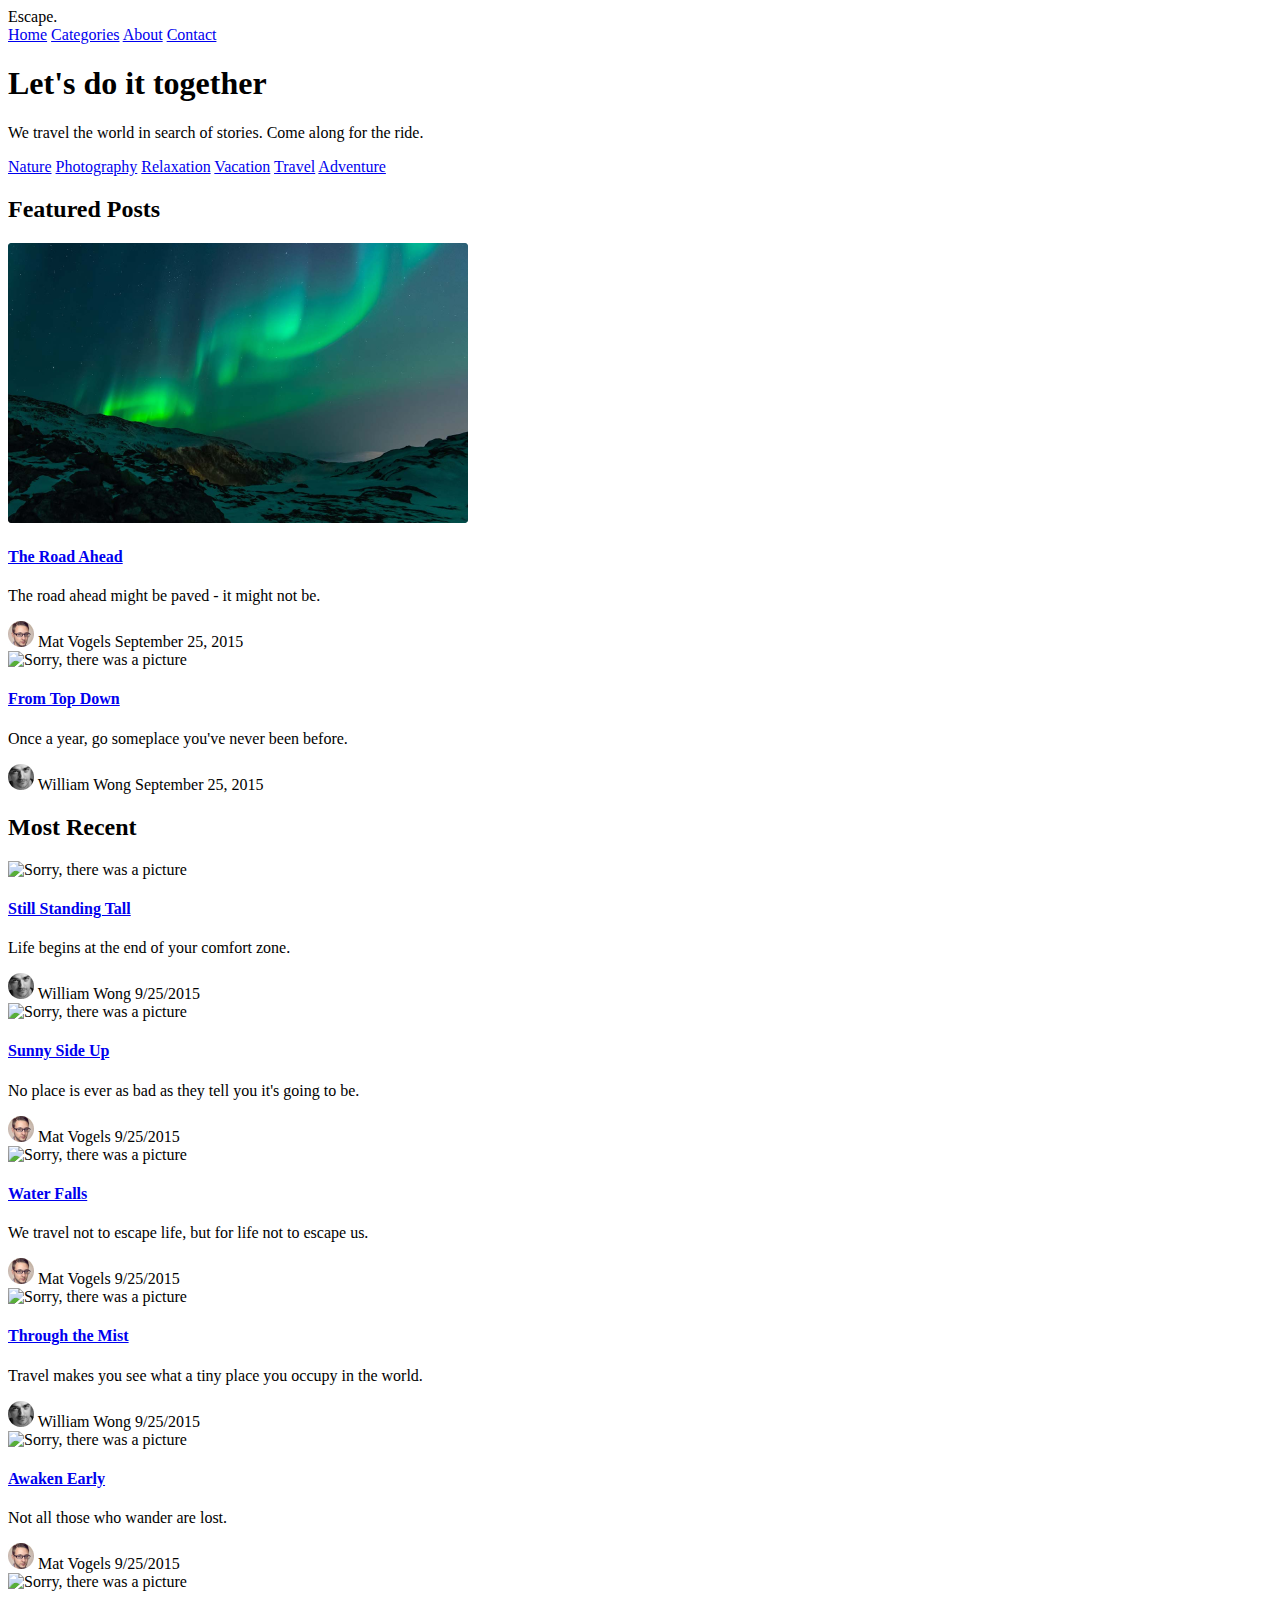
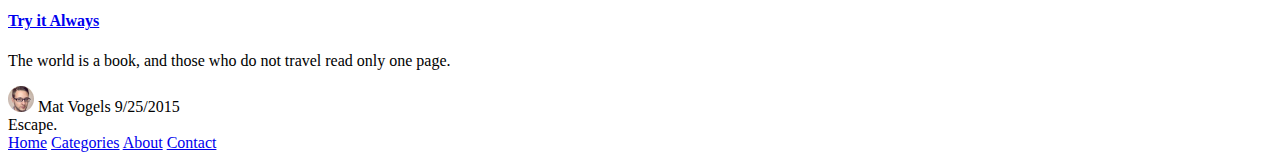
==== Blog/index.html @ 513825f1 "Commited" ====
<!DOCTYPE html>
<html lang="en">
<head>
  <meta charset="utf-8">
  <title>index</title>
</head>
<body>

  <header>
    <span>Escape.</span>
    <nav>
      <a href="index.html">Home</a>
      <a href="#">Categories</a>
      <a href="#">About</a>
      <a href="#">Contact</a>
    </nav>
  </header>

  <h1>Let's do it together</h1>
  <p>We travel the world in search of stories. Come along for the ride.</p>
  <nav>
    <a href="#">Nature</a>
    <a href="#">Photography</a>
    <a href="#">Relaxation</a>
    <a href="#">Vacation</a>
    <a href="#">Travel</a>
    <a href="#">Adventure</a>
  </nav>
  <section>
    <h2>Featured Posts</h2>
    <article>
      <img src="The_road_ahead.png" alt="Sorry, there was a picture">
      <h4><a href="the_road_ahead.html">The Road Ahead</a></h4>
      <p>
        The road ahead might be paved - it might not be.
      </p>
      <img src="Mat_Vogels.png" alt="Sorry, there was a picture">
      <span>Mat Vogels</span>
      <span>September 25, 2015</span>
    </article>

    <article>
      <img src="From_Top_Down.png" alt="Sorry, there was a picture">
      <h4><a href="#">From Top Down</a></h4>
      <p>
        Once a year, go someplace you've never been before.
      </p>
      <img src="William_Wong.png" alt="Sorry, there was a picture">
      <span>William Wong</span>
      <span>September 25, 2015</span>
    </article>
  </section>


  <section>
    <h2>Most Recent</h2>
    <article>
      <img src="Still_Standing_Tall.png" alt="Sorry, there was a picture">
      <h4><a href="#">Still Standing Tall</a></h4>
      <p>
        Life begins at the end of your comfort zone.
      </p>
      <img src="William_Wong.png" alt="Sorry, there was a picture">
      <span>William Wong</span>
      <span>9/25/2015</span>
    </article>

    <article>
      <img src="Sunny_Side_Up.png" alt="Sorry, there was a picture">
      <h4><a href="#">Sunny Side Up</a></h4>
      <p>
        No place is ever as bad as they tell you it's going to be.
      </p>
      <img src="Mat_Vogels.png" alt="Sorry, there was a picture">
      <span>Mat Vogels</span>
      <span>9/25/2015</span>
    </article>

    <article>
      <img src="Water_Falls.png" alt="Sorry, there was a picture">
      <h4><a href="#">Water Falls</a></h4>
      <p>
        We travel not to escape life, but for life not to escape us.
      </p>
      <img src="Mat_Vogels.png" alt="Sorry, there was a picture">
      <span>Mat Vogels</span>
      <span>9/25/2015</span>
    </article>

    <article>
      <img src="Through_the_Mist.png" alt="Sorry, there was a picture">
      <h4><a href="#">Through the Mist</a></h4>
      <p>
        Travel makes you see what a tiny place you occupy in the world.
      </p>
      <img src="William_Wong.png" alt="Sorry, there was a picture">
      <span>William Wong</span>
      <span>9/25/2015</span>
    </article>

    <article>
      <img src="Awaken_Early.png" alt="Sorry, there was a picture">
      <h4><a href="#">Awaken Early</a></h4>
      <p>
        Not all those who wander are lost.
      </p>
      <img src="Mat_Vogels.png" alt="Sorry, there was a picture">
      <span>Mat Vogels</span>
      <span>9/25/2015</span>
    </article>

    <article>
      <img src="Try_it_Always.png" alt="Sorry, there was a picture">
      <h4><a href="#">Try it Always</a></h4>
      <p>
        The world is a book, and those who do not travel read only one page.
      </p>
      <img src="Mat_Vogels.png" alt="Sorry, there was a picture">
      <span>Mat Vogels</span>
      <span>9/25/2015</span>
    </article>
  </section>


  <footer>
    <span>Escape.</span>
    <nav>
      <a href="index.html">Home</a>
      <a href="#">Categories</a>
      <a href="#">About</a>
      <a href="#">Contact</a>
    </nav>
  </footer>

</body>
</html>
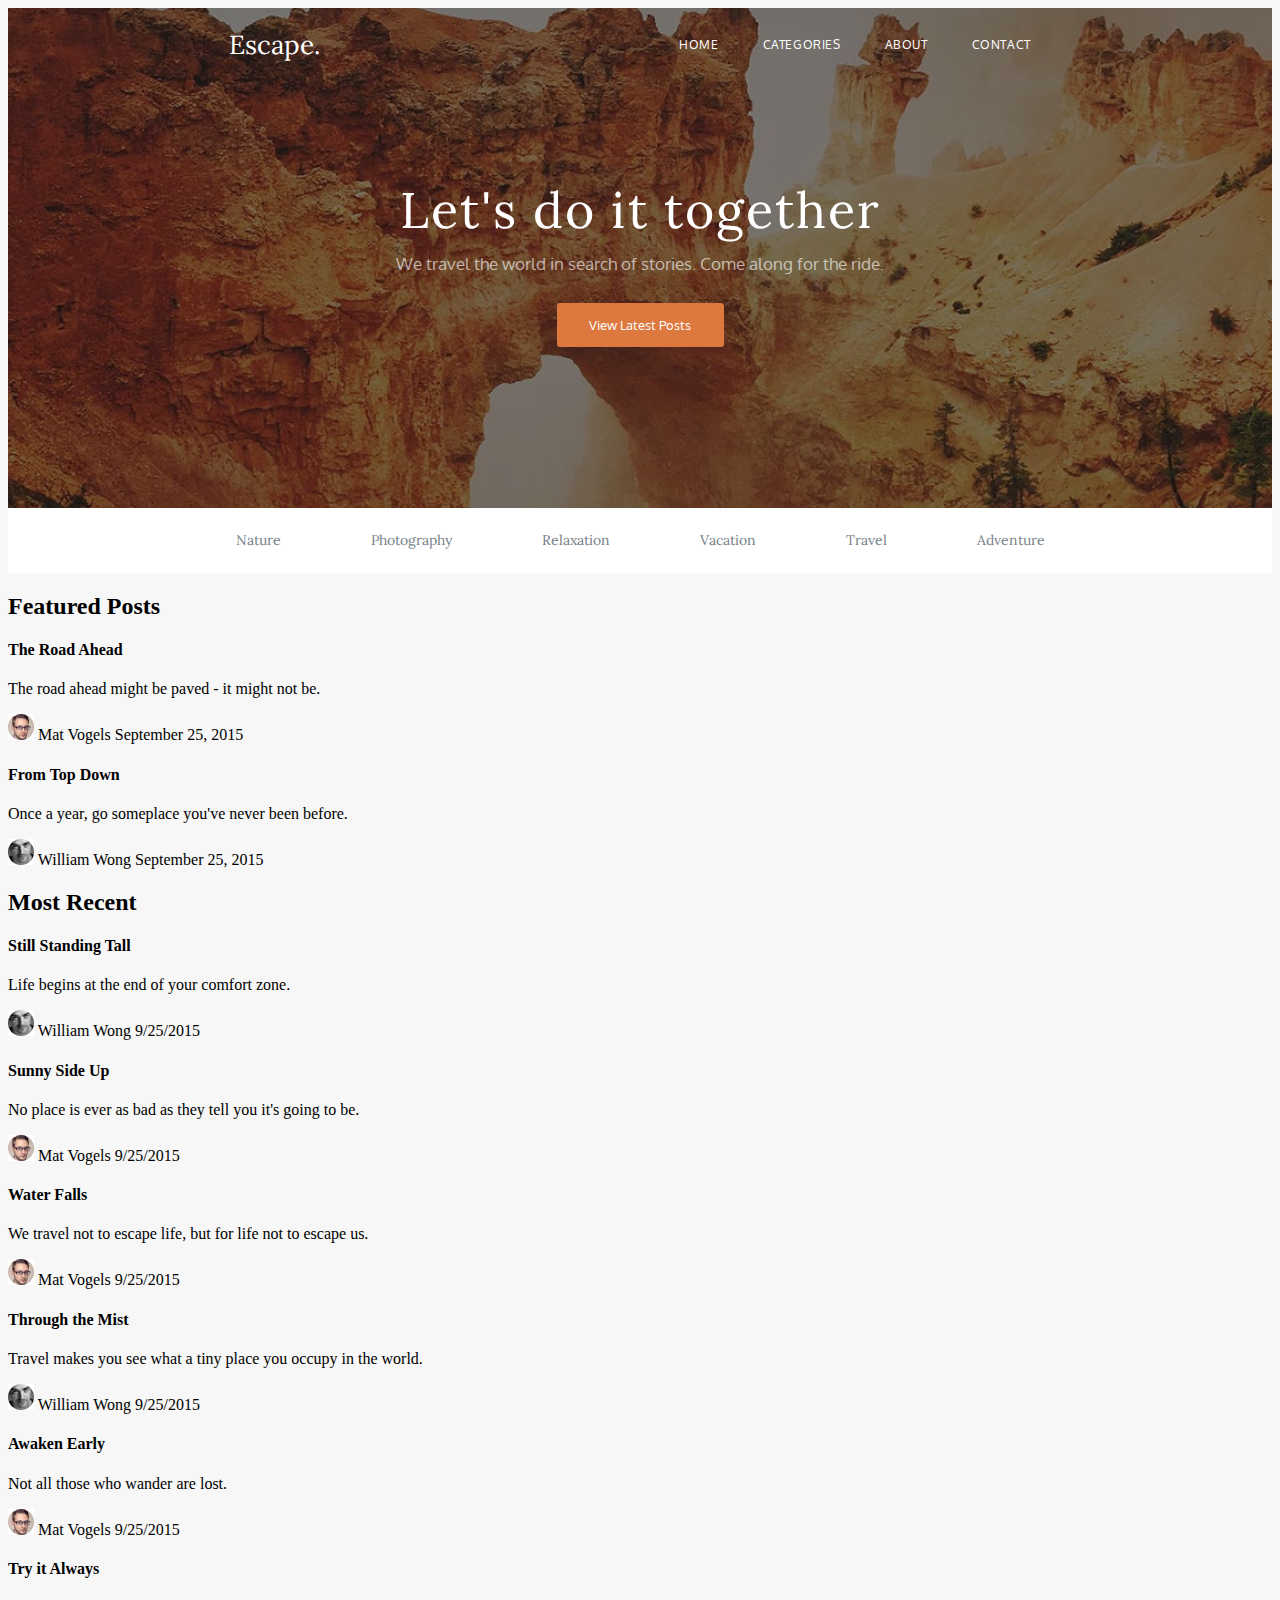
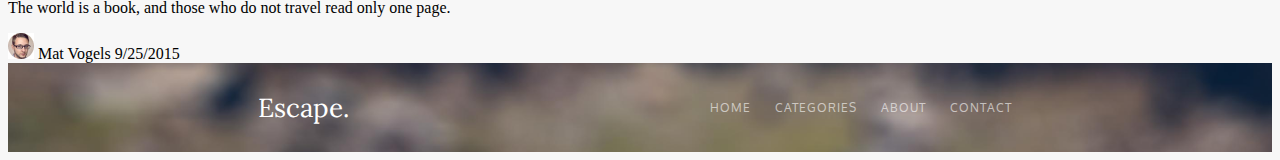
==== commit 8e6d8111: "commited" ====
--- a/Blog/index.html
+++ b/Blog/index.html
@@ -3,132 +3,135 @@
 <head>
   <meta charset="utf-8">
   <title>index</title>
+  <link href="css/main.css" rel="stylesheet">
+  <link rel="preconnect" href="https://fonts.googleapis.com">
+  <link rel="preconnect" href="https://fonts.gstatic.com" crossorigin>
+  <link href="https://fonts.googleapis.com/css2?family=Oxygen&display=swap" rel="stylesheet">
+  <link href="https://fonts.googleapis.com/css2?family=Lora&display=swap" rel="stylesheet">
 </head>
 <body>
 
-  <header>
-    <span>Escape.</span>
-    <nav>
-      <a href="index.html">Home</a>
-      <a href="#">Categories</a>
-      <a href="#">About</a>
-      <a href="#">Contact</a>
-    </nav>
+  <header class="top">
+    <div class="esc-nav">
+      <span class="escape">Escape.</span>
+      <nav>
+      <a href="index.html" class="link">Home</a>
+      <a href="#" class="link">Categories</a>
+      <a href="#" class="link">About</a>
+      <a href="#" class="link">Contact</a>
+      </nav>
+    </div>
+    <h1 class="title">Let's do it together</h1>
+    <p class="title2">We travel the world in search of stories. Come along for the ride.</p>
+    <span class="button">
+      <p>View Latest Posts</p>
+    </span>  
   </header>
 
-  <h1>Let's do it together</h1>
-  <p>We travel the world in search of stories. Come along for the ride.</p>
-  <nav>
-    <a href="#">Nature</a>
-    <a href="#">Photography</a>
-    <a href="#">Relaxation</a>
-    <a href="#">Vacation</a>
-    <a href="#">Travel</a>
-    <a href="#">Adventure</a>
+  <nav class="nav">
+    <a href="#" class="link1">Nature</a>
+    <a href="#" class="link1">Photography</a>
+    <a href="#" class="link1">Relaxation</a>
+    <a href="#" class="link1">Vacation</a>
+    <a href="#" class="link1">Travel</a>
+    <a href="#" class="link1">Adventure</a>
   </nav>
-  <section>
+
+  <section class="body">
     <h2>Featured Posts</h2>
-    <article>
-      <img src="The_road_ahead.png" alt="Sorry, there was a picture">
-      <h4><a href="the_road_ahead.html">The Road Ahead</a></h4>
-      <p>
-        The road ahead might be paved - it might not be.
-      </p>
-      <img src="Mat_Vogels.png" alt="Sorry, there was a picture">
-      <span>Mat Vogels</span>
-      <span>September 25, 2015</span>
+    <article class="the_road_ahead">
+      <h4 class="post_name">The Road Ahead</h4>
+      <p class="post_text">The road ahead might be paved - it might not be.</p>
+      <div class="post_info">
+        <img src="images/Mat_Vogels.png" alt="Sorry, there was a picture" class="face">
+        <span>Mat Vogels</span>
+        <span>September 25, 2015</span>
+      </div>
     </article>
 
     <article>
-      <img src="From_Top_Down.png" alt="Sorry, there was a picture">
-      <h4><a href="#">From Top Down</a></h4>
-      <p>
-        Once a year, go someplace you've never been before.
-      </p>
-      <img src="William_Wong.png" alt="Sorry, there was a picture">
-      <span>William Wong</span>
-      <span>September 25, 2015</span>
+      <h4 class="post_name">From Top Down</h4>
+      <p class="post_text">Once a year, go someplace you've never been before.</p>
+      <div class="post_info">
+        <img src="images/William_Wong.png" alt="Sorry, there was a picture" class="face">
+        <span>William Wong</span>
+        <span>September 25, 2015</span>
+      </div>
     </article>
   </section>
 
 
-  <section>
+  <section class="body">
     <h2>Most Recent</h2>
     <article>
-      <img src="Still_Standing_Tall.png" alt="Sorry, there was a picture">
-      <h4><a href="#">Still Standing Tall</a></h4>
-      <p>
-        Life begins at the end of your comfort zone.
-      </p>
-      <img src="William_Wong.png" alt="Sorry, there was a picture">
-      <span>William Wong</span>
-      <span>9/25/2015</span>
+      <h4>Still Standing Tall</h4>
+      <p>Life begins at the end of your comfort zone.</p>
+      <div class="post_info2">
+        <img src="images/William_Wong.png" alt="Sorry, there was a picture" class="face">
+        <span>William Wong</span>
+        <span>9/25/2015</span>
+      </div>
     </article>
 
     <article>
-      <img src="Sunny_Side_Up.png" alt="Sorry, there was a picture">
-      <h4><a href="#">Sunny Side Up</a></h4>
-      <p>
-        No place is ever as bad as they tell you it's going to be.
-      </p>
-      <img src="Mat_Vogels.png" alt="Sorry, there was a picture">
-      <span>Mat Vogels</span>
-      <span>9/25/2015</span>
+      <h4 class="post_name2">Sunny Side Up</h4>
+      <p>No place is ever as bad as they tell you it's going to be.</p>
+      <div class="post_info2">
+        <img src="images/Mat_Vogels.png" alt="Sorry, there was a picture" class="face"> 
+        <span>Mat Vogels</span>
+        <span>9/25/2015</span>
+      </div>
     </article>
 
     <article>
-      <img src="Water_Falls.png" alt="Sorry, there was a picture">
-      <h4><a href="#">Water Falls</a></h4>
-      <p>
-        We travel not to escape life, but for life not to escape us.
-      </p>
-      <img src="Mat_Vogels.png" alt="Sorry, there was a picture">
-      <span>Mat Vogels</span>
-      <span>9/25/2015</span>
+      <h4 class="post_name2">Water Falls</h4>
+      <p>We travel not to escape life, but for life not to escape us.</p>
+      <div class="post_info2">
+        <img src="images/Mat_Vogels.png" alt="Sorry, there was a picture" class="face">
+        <span>Mat Vogels</span>
+        <span>9/25/2015</span>
+      </div>
     </article>
 
     <article>
-      <img src="Through_the_Mist.png" alt="Sorry, there was a picture">
-      <h4><a href="#">Through the Mist</a></h4>
-      <p>
-        Travel makes you see what a tiny place you occupy in the world.
-      </p>
-      <img src="William_Wong.png" alt="Sorry, there was a picture">
-      <span>William Wong</span>
-      <span>9/25/2015</span>
+      <h4 class="post_name2">Through the Mist</h4>
+      <p>Travel makes you see what a tiny place you occupy in the world.</p>
+      <div class="post_info2"> 
+        <img src="images/William_Wong.png" alt="Sorry, there was a picture" class="face">
+        <span>William Wong</span>
+        <span>9/25/2015</span>
+      </div>
     </article>
 
     <article>
-      <img src="Awaken_Early.png" alt="Sorry, there was a picture">
-      <h4><a href="#">Awaken Early</a></h4>
-      <p>
-        Not all those who wander are lost.
-      </p>
-      <img src="Mat_Vogels.png" alt="Sorry, there was a picture">
-      <span>Mat Vogels</span>
-      <span>9/25/2015</span>
+      <h4 class="post_name2">Awaken Early</h4>
+      <p>Not all those who wander are lost.</p>
+      <div class="post_info2">
+        <img src="images/Mat_Vogels.png" alt="Sorry, there was a picture" class="face">
+        <span>Mat Vogels</span>
+        <span>9/25/2015</span>
+      </div>
     </article>
 
     <article>
-      <img src="Try_it_Always.png" alt="Sorry, there was a picture">
-      <h4><a href="#">Try it Always</a></h4>
-      <p>
-        The world is a book, and those who do not travel read only one page.
-      </p>
-      <img src="Mat_Vogels.png" alt="Sorry, there was a picture">
-      <span>Mat Vogels</span>
-      <span>9/25/2015</span>
+      <h4 class="post_name2">Try it Always</h4>
+      <p>The world is a book, and those who do not travel read only one page.</p>
+      <div class="post_info2">
+        <img src="images/Mat_Vogels.png" alt="Sorry, there was a picture" class="face">
+        <span>Mat Vogels</span>
+        <span>9/25/2015</span>
+      </div>
     </article>
   </section>
 
 
-  <footer>
-    <span>Escape.</span>
+  <footer class="bottom">
+    <span class="escape">Escape.</span>
     <nav>
-      <a href="index.html">Home</a>
-      <a href="#">Categories</a>
-      <a href="#">About</a>
-      <a href="#">Contact</a>
+      <a href="index.html" class="link_bottom">Home</a>
+      <a href="#" class="link_bottom">Categories</a>
+      <a href="#" class="link_bottom">About</a>
+      <a href="#" class="link_bottom">Contact</a>
     </nav>
   </footer>
 
--- a/Blog/css/main.css
+++ b/Blog/css/main.css
@@ -0,0 +1,110 @@
+body
+{
+    background: #F7F7F7;
+}
+
+.top
+{
+    background: #00000080 url(../images/main_background.png);
+    background-size: cover;
+    height: 500px;
+    color: #ffffff;
+    display: flex;
+    flex-direction: column;
+    align-items: center;
+}
+
+.bottom
+{
+    background: #232F3899 url(../images/bottom_background.png);
+    background-size: cover;
+    height: 89px;
+    display: flex;
+    justify-content: space-between;
+    align-items: center;
+    padding: 0px 250px;
+}
+
+.escape
+{
+    color: #ffffff;
+    font: 26px/1 "Lora";
+}
+
+.link
+{
+    color: #ffffff;
+    font: 12px/1.6 "Oxygen";
+    text-transform: uppercase;
+    text-decoration: none;
+    margin: 0px 20px;
+    letter-spacing: 0.6px;
+}
+
+.esc-nav
+{
+    display: flex;
+    justify-content: space-between;
+    align-items: center;
+    width: 65%;
+    height: 40px;
+    margin-top: 17px;
+    margin-bottom: 120px;
+}
+
+.title
+{
+    font: 50px/1 "Lora";
+    margin: 0px;
+    letter-spacing: 2px;
+}
+
+.title2
+{
+    color: #ffffffa1;
+    font: 17px/1 "Oxygen";
+    margin-top: 20px;
+    margin-bottom: 31px;
+}
+
+.button
+{
+    display: inline-block;
+    max-height: 44px;
+    height: 100%;
+    max-width: 167px;
+    width: 100%;
+    text-align: center;
+    background: #DD783F;
+    border-radius: 3px;
+    font: 13px/1.5 "Oxygen";
+}
+
+.nav
+{
+    height: 65px;
+    text-align: center;
+    display: flex;
+    justify-content: center;
+    align-items: center;
+    background: #ffffff;
+}
+
+.link1
+{
+    color: #768088;
+    font: 14px/1.4 "Lora";
+    text-decoration: none;
+    margin: 0px 45px;
+}
+
+
+.link_bottom
+{
+    color: #FFFFFF99;
+    font: 12px/1.6 "Oxygen";
+    letter-spacing: 1px;
+    text-transform: uppercase;
+    text-decoration: none;
+    margin: 0px 10px;
+}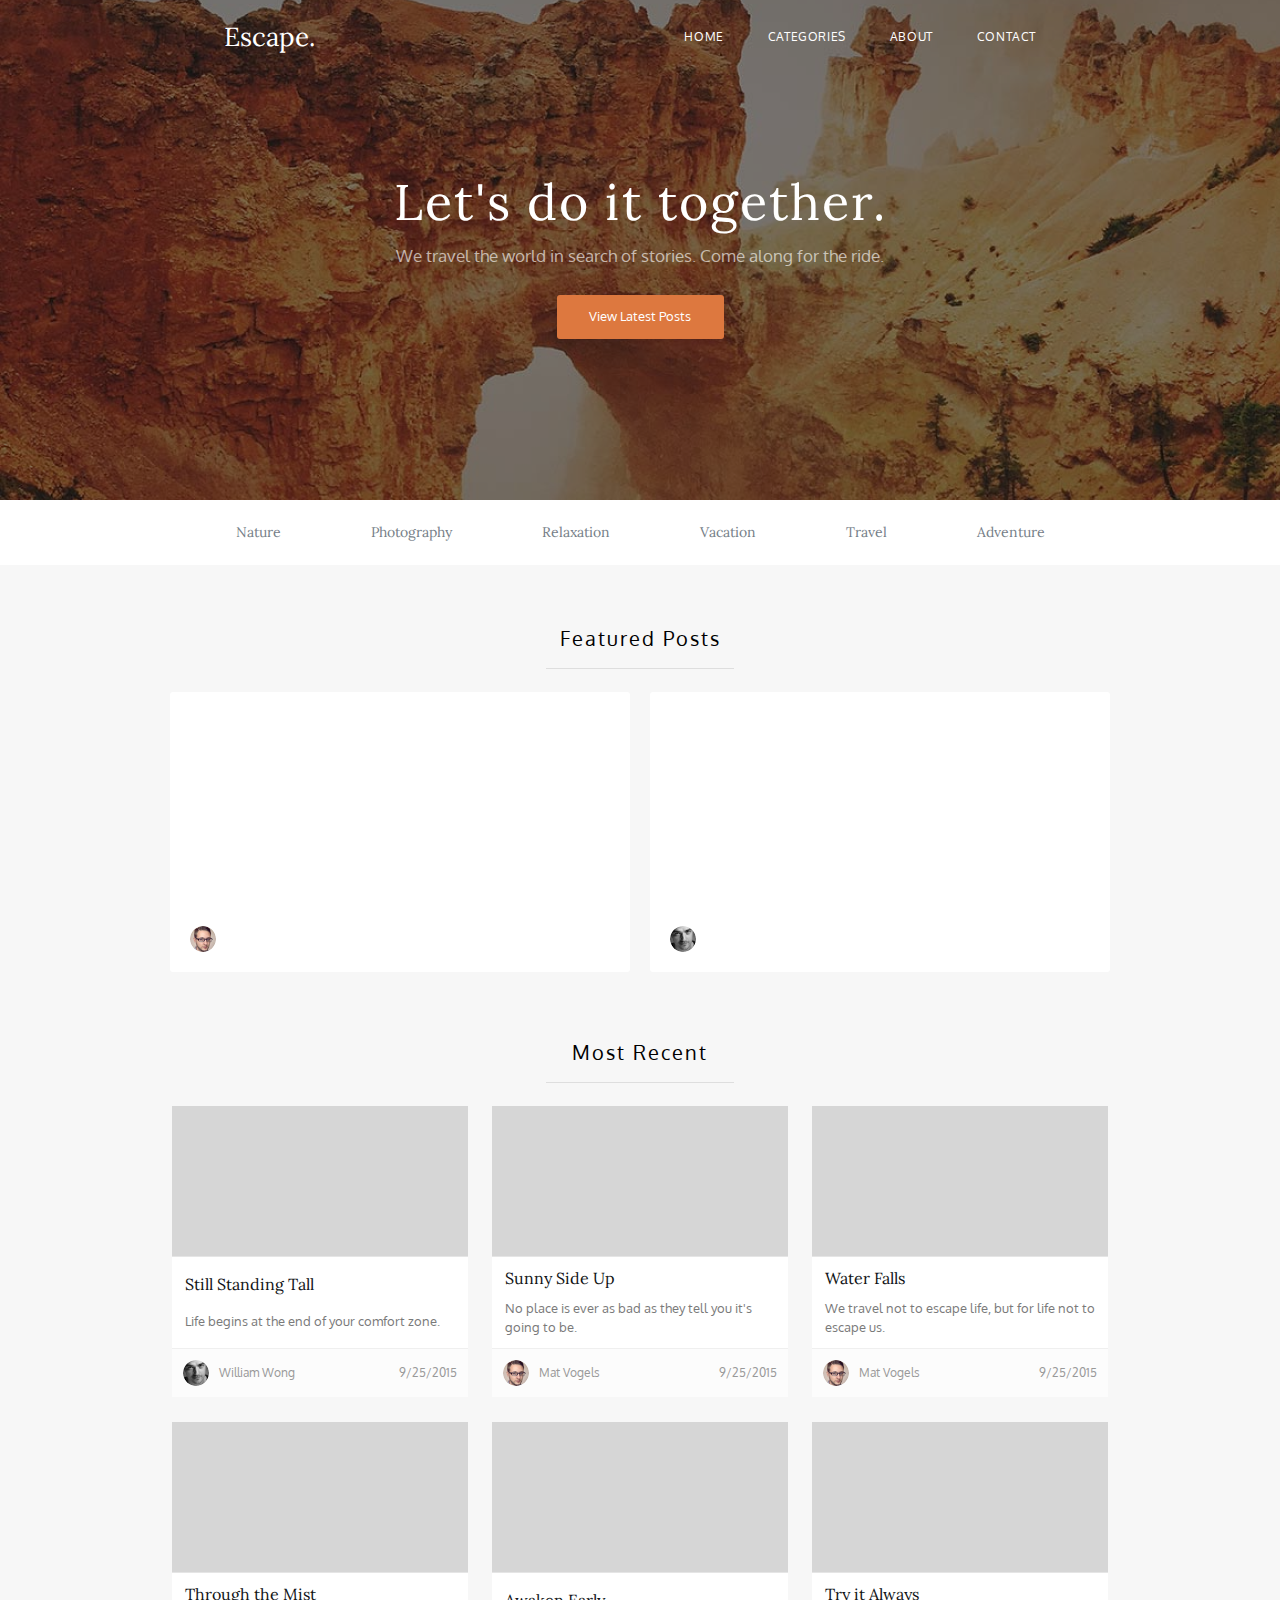
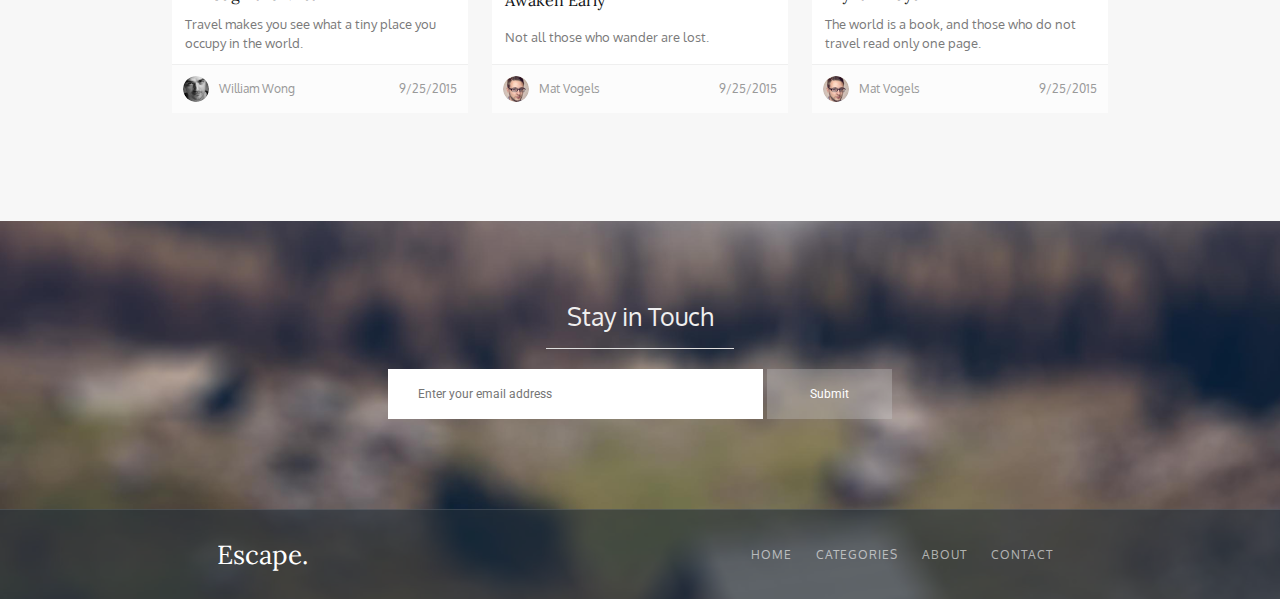
==== commit f327391f: "commited" ====
--- a/Blog/index.html
+++ b/Blog/index.html
@@ -8,131 +8,168 @@
   <link rel="preconnect" href="https://fonts.gstatic.com" crossorigin>
   <link href="https://fonts.googleapis.com/css2?family=Oxygen&display=swap" rel="stylesheet">
   <link href="https://fonts.googleapis.com/css2?family=Lora&display=swap" rel="stylesheet">
+  <link href="https://fonts.googleapis.com/css2?family=Lora&family=Roboto&display=swap" rel="stylesheet">
 </head>
 <body>
 
-  <header class="top">
-    <div class="esc-nav">
-      <span class="escape">Escape.</span>
-      <nav>
-      <a href="index.html" class="link">Home</a>
-      <a href="#" class="link">Categories</a>
-      <a href="#" class="link">About</a>
-      <a href="#" class="link">Contact</a>
+  <header class="header">
+    <div class="header__esc-nav">
+      <span class="header__escape">Escape.</span>
+      <nav class="header__nav header-nav">
+        <a href="index.html" class="header-nav__link">Home</a>
+        <a href="#" class="header-nav__link">Categories</a>
+        <a href="#" class="header-nav__link">About</a>
+        <a href="#" class="header-nav__link">Contact</a>
       </nav>
     </div>
-    <h1 class="title">Let's do it together</h1>
-    <p class="title2">We travel the world in search of stories. Come along for the ride.</p>
-    <span class="button">
-      <p>View Latest Posts</p>
-    </span>  
+    <h1 class="header__title">Let's do it together.</h1>
+    <p class="header__subtitle">We travel the world in search of stories. Come along for the ride.</p>
+    <button class="header__button">View Latest Posts</button>
   </header>
 
   <nav class="nav">
-    <a href="#" class="link1">Nature</a>
-    <a href="#" class="link1">Photography</a>
-    <a href="#" class="link1">Relaxation</a>
-    <a href="#" class="link1">Vacation</a>
-    <a href="#" class="link1">Travel</a>
-    <a href="#" class="link1">Adventure</a>
+    <a href="#" class="nav__link">Nature</a>
+    <a href="#" class="nav__link">Photography</a>
+    <a href="#" class="nav__link">Relaxation</a>
+    <a href="#" class="nav__link">Vacation</a>
+    <a href="#" class="nav__link">Travel</a>
+    <a href="#" class="nav__link">Adventure</a>
   </nav>
 
-  <section class="body">
-    <h2>Featured Posts</h2>
-    <article class="the_road_ahead">
-      <h4 class="post_name">The Road Ahead</h4>
-      <p class="post_text">The road ahead might be paved - it might not be.</p>
-      <div class="post_info">
-        <img src="images/Mat_Vogels.png" alt="Sorry, there was a picture" class="face">
-        <span>Mat Vogels</span>
-        <span>September 25, 2015</span>
-      </div>
-    </article>
+  <section class="featured-posts">
+    <h2 class="title">Featured Posts</h2>
+    <div class="featured-posts__table">
 
-    <article>
-      <h4 class="post_name">From Top Down</h4>
-      <p class="post_text">Once a year, go someplace you've never been before.</p>
-      <div class="post_info">
-        <img src="images/William_Wong.png" alt="Sorry, there was a picture" class="face">
-        <span>William Wong</span>
-        <span>September 25, 2015</span>
-      </div>
-    </article>
+      <article class="featured-posts__post featured-posts__post_the-road-ahead featured-post">
+        <h4 class="featured-post__name">The Road Ahead</h4>
+        <p class="featured-post__text">The road ahead might be paved - it might not be.</p>
+        <div class="featured-post__main-info">
+          <div class="featured-post__info">
+            <span class="mat-vogels-face"></span>
+            <span class="featured-post__name-date">Mat Vogels</span>
+          </div>
+          <span class="featured-post__name-date">September 25, 2015</span>
+        </div>
+      </article>
+
+      <article class="featured-posts__post featured-posts__post_from-top-down  featured-post">
+        <h4 class="featured-post__name">From Top Down</h4>
+        <p class="featured-post__text">Once a year, go someplace you've never been before.</p>
+        <div class="featured-post__main-info">
+          <div class="featured-post__info">
+            <span class="william-wong-face"></span>
+            <span class="featured-post__name-date">William Wong</span>
+          </div>
+          <span class="featured-post__name-date">September 25, 2015</span>
+        </div>
+      </article>
+
+    </div>
   </section>
 
 
-  <section class="body">
-    <h2>Most Recent</h2>
-    <article>
-      <h4>Still Standing Tall</h4>
-      <p>Life begins at the end of your comfort zone.</p>
-      <div class="post_info2">
-        <img src="images/William_Wong.png" alt="Sorry, there was a picture" class="face">
-        <span>William Wong</span>
-        <span>9/25/2015</span>
-      </div>
-    </article>
+  <section class="most-recent-posts">
+    <h2 class="title">Most Recent</h2>
+    <div class="most-recent-posts__table">
 
-    <article>
-      <h4 class="post_name2">Sunny Side Up</h4>
-      <p>No place is ever as bad as they tell you it's going to be.</p>
-      <div class="post_info2">
-        <img src="images/Mat_Vogels.png" alt="Sorry, there was a picture" class="face"> 
-        <span>Mat Vogels</span>
-        <span>9/25/2015</span>
-      </div>
-    </article>
+      <article class="most-recent-posts__post">
+        <span class="most-recent-posts__post_still-standing-tall"></span>
+        <h5 class="most-recent-post__name">Still Standing Tall</h5>
+        <p class="most-recent-post__text">Life begins at the end of your comfort zone.</p>
+        <div class="most-recent-post__main-info">
+          <div class="most-recent-post__info">
+            <span class="william-wong-face"></span>
+            <span class="most-recent-post__name-date">William Wong</span>
+          </div>
+          <span class="most-recent-post__name-date">9/25/2015</span>
+        </div>
+      </article>
 
-    <article>
-      <h4 class="post_name2">Water Falls</h4>
-      <p>We travel not to escape life, but for life not to escape us.</p>
-      <div class="post_info2">
-        <img src="images/Mat_Vogels.png" alt="Sorry, there was a picture" class="face">
-        <span>Mat Vogels</span>
-        <span>9/25/2015</span>
-      </div>
-    </article>
+      <article class="most-recent-posts__post">
+        <span class="most-recent-posts__post_sunny-side-up"></span>
+        <h5 class="most-recent-post__name">Sunny Side Up</h5>
+        <p class="most-recent-post__text">No place is ever as bad as they tell you it's going to be.</p>
+        <div class="most-recent-post__main-info">
+          <div class="most-recent-post__info">
+            <span class="mat-vogels-face"></span>
+            <span class="most-recent-post__name-date">Mat Vogels</span>
+          </div>
+          <span class="most-recent-post__name-date">9/25/2015</span>
+        </div>
+      </article>
 
-    <article>
-      <h4 class="post_name2">Through the Mist</h4>
-      <p>Travel makes you see what a tiny place you occupy in the world.</p>
-      <div class="post_info2"> 
-        <img src="images/William_Wong.png" alt="Sorry, there was a picture" class="face">
-        <span>William Wong</span>
-        <span>9/25/2015</span>
-      </div>
-    </article>
+      <article class="most-recent-posts__post">
+        <span class="most-recent-posts__post_water-falls"></span>
+        <h5 class="most-recent-post__name">Water Falls</h5>
+        <p class="most-recent-post__text">We travel not to escape life, but for life not to escape us.</p>
+        <div class="most-recent-post__main-info">
+          <div class="most-recent-post__info">
+            <span class="mat-vogels-face"></span>
+            <span class="most-recent-post__name-date">Mat Vogels</span>
+          </div>
+          <span class="most-recent-post__name-date">9/25/2015</span>
+        </div>
+      </article>
 
-    <article>
-      <h4 class="post_name2">Awaken Early</h4>
-      <p>Not all those who wander are lost.</p>
-      <div class="post_info2">
-        <img src="images/Mat_Vogels.png" alt="Sorry, there was a picture" class="face">
-        <span>Mat Vogels</span>
-        <span>9/25/2015</span>
-      </div>
-    </article>
+      <article class="most-recent-posts__post">
+        <span class="most-recent-posts__post_through-the-mist"></span>
+        <h5 class="most-recent-post__name">Through the Mist</h5>
+        <p class="most-recent-post__text">Travel makes you see what a tiny place you occupy in the world.</p>
+        <div class="most-recent-post__main-info"> 
+          <div class="most-recent-post__info">
+            <span class="william-wong-face"></span>
+            <span class="most-recent-post__name-date">William Wong</span>
+          </div>
+          <span class="most-recent-post__name-date">9/25/2015</span>
+        </div>
+      </article>
 
-    <article>
-      <h4 class="post_name2">Try it Always</h4>
-      <p>The world is a book, and those who do not travel read only one page.</p>
-      <div class="post_info2">
-        <img src="images/Mat_Vogels.png" alt="Sorry, there was a picture" class="face">
-        <span>Mat Vogels</span>
-        <span>9/25/2015</span>
-      </div>
-    </article>
+      <article class="most-recent-posts__post">
+        <span class="most-recent-posts__post_awaken-early"></span>
+        <h5 class="most-recent-post__name">Awaken Early</h5>
+        <p class="most-recent-post__text">Not all those who wander are lost.</p>
+        <div class="most-recent-post__main-info">
+          <div class="most-recent-post__info">
+            <span class="mat-vogels-face"></span>
+            <span class="most-recent-post__name-date">Mat Vogels</span>
+          </div>
+          <span class="most-recent-post__name-date">9/25/2015</span>
+        </div>
+      </article>
+
+      <article class="most-recent-posts__post">
+        <span class="most-recent-posts__post_try-it-always"></span>
+        <h5 class="most-recent-post__name">Try it Always</h5>
+        <p class="most-recent-post__text">The world is a book, and those who do not travel read only one page.</p>
+        <div class="most-recent-post__main-info">
+          <div class="most-recent-post__info">
+            <span class="mat-vogels-face"></span>
+            <span class="most-recent-post__name-date">Mat Vogels</span>
+          </div>
+          <span class="most-recent-post__name-date">9/25/2015</span>
+        </div>
+      </article>
+
+    </div>
   </section>
 
 
-  <footer class="bottom">
-    <span class="escape">Escape.</span>
-    <nav>
-      <a href="index.html" class="link_bottom">Home</a>
-      <a href="#" class="link_bottom">Categories</a>
-      <a href="#" class="link_bottom">About</a>
-      <a href="#" class="link_bottom">Contact</a>
-    </nav>
+  <footer class="footer">
+    <p class="footer__title">Stay in Touch</p>
+    <form class="footer__form footer-form">
+      <input type="text" name="e-mail" placeholder="Enter your email address" class="footer-form__input">
+      <button type="submit" class="footer-form__button">Submit</button>
+    </form>
+
+    <div class="footer__bottom footer-bottom">
+      <span class="footer__escape">Escape.</span>
+      <nav class="footer-bottom__nav footer-bottom-nav">
+        <a href="index.html" class="footer-bottom-nav__link">Home</a>
+        <a href="#" class="footer-bottom-nav__link">Categories</a>
+        <a href="#" class="footer-bottom-nav__link">About</a>
+        <a href="#" class="footer-bottom-nav__link">Contact</a>
+      </nav>
+    </div>
   </footer>
 
 </body>
--- a/Blog/css/main.css
+++ b/Blog/css/main.css
@@ -1,39 +1,72 @@
+*
+{
+    margin: 0px;
+    padding: 0px;
+}
 body
 {
     background: #F7F7F7;
 }
 
-.top
+.header
 {
     background: #00000080 url(../images/main_background.png);
     background-size: cover;
     height: 500px;
-    color: #ffffff;
-    display: flex;
-    flex-direction: column;
-    align-items: center;
-}
-
-.bottom
-{
-    background: #232F3899 url(../images/bottom_background.png);
+    color: #FFFFFF;
+    display: flex;
+    flex-direction: column;
+    align-items: center;
+}
+
+.footer
+{
+    background: #232F3899 url(../images/footer_background.png);
     background-size: cover;
+    height: 378px;
+    display: flex;
+    flex-direction: column;
+    align-items: center;
+    justify-content: flex-end;
+}
+
+.footer-bottom
+{
+    background: #232F3899;
+    border-top: solid 1px #FFFFFF1F;
     height: 89px;
-    display: flex;
-    justify-content: space-between;
-    align-items: center;
-    padding: 0px 250px;
-}
-
-.escape
-{
-    color: #ffffff;
+    width: 100%;
+    display: flex;
+    justify-content: space-around;
+    align-items: center;
+}
+
+.footer__title
+{
+    font: 25px/1.2 "Oxygen";
+    color: #EFEFEF;
+    border-bottom: solid 1px #DEDEDE;
+    padding-bottom: 17px;
+    margin-bottom: 20px;
+    width: 188px;
+    text-align: center;
+}
+
+.header__escape
+{
+    color: #FFFFFF;
     font: 26px/1 "Lora";
 }
 
-.link
-{
-    color: #ffffff;
+.footer__escape
+{
+    color: #FFFFFF;
+    font: 26px/1 "Lora";
+}
+
+.header-nav__link
+{
+    color: #FFFFFF;
     font: 12px/1.6 "Oxygen";
     text-transform: uppercase;
     text-decoration: none;
@@ -41,7 +74,7 @@
     letter-spacing: 0.6px;
 }
 
-.esc-nav
+.header__esc-nav
 {
     display: flex;
     justify-content: space-between;
@@ -52,32 +85,32 @@
     margin-bottom: 120px;
 }
 
-.title
+.header__title
 {
     font: 50px/1 "Lora";
-    margin: 0px;
     letter-spacing: 2px;
 }
 
-.title2
-{
-    color: #ffffffa1;
+.header__subtitle
+{
+    color: #FFFFFFa1;
     font: 17px/1 "Oxygen";
     margin-top: 20px;
     margin-bottom: 31px;
 }
 
-.button
-{
-    display: inline-block;
+.header__button
+{
     max-height: 44px;
     height: 100%;
     max-width: 167px;
     width: 100%;
     text-align: center;
     background: #DD783F;
+    border: none;
     border-radius: 3px;
     font: 13px/1.5 "Oxygen";
+    color: #FFFFFF;
 }
 
 .nav
@@ -88,9 +121,10 @@
     justify-content: center;
     align-items: center;
     background: #ffffff;
-}
-
-.link1
+    margin-bottom: 60px;
+}
+
+.nav__link
 {
     color: #768088;
     font: 14px/1.4 "Lora";
@@ -99,7 +133,7 @@
 }
 
 
-.link_bottom
+.footer-bottom-nav__link
 {
     color: #FFFFFF99;
     font: 12px/1.6 "Oxygen";
@@ -107,4 +141,254 @@
     text-transform: uppercase;
     text-decoration: none;
     margin: 0px 10px;
+}
+
+.title
+{
+    width: 188px;
+    text-align: center;
+    font: 20px/1.35 "Oxygen";
+    letter-spacing: 2px;
+    padding-bottom: 16px;
+    border-bottom: solid 1px #DEDEDE;
+    margin-bottom: 23px;
+}
+
+.featured-post__name
+{
+    font: 27px/1 "Lora";
+    color: #ffffff;
+    margin: 0px;
+}
+
+.featured-post__text
+{
+    font: 14px/1.78 "Oxygen";
+    color: #FFFFFFB2;
+    margin: 0px;
+    margin-top: 6px;
+
+}
+
+.featured-post__main-info
+{
+    display: flex; 
+    justify-content: space-between;
+    align-items: center;
+    margin: 0px;
+    margin-top: 17px;
+}
+
+.featured-post__info
+{
+    display: flex; 
+    justify-content: space-between;
+    align-items: center;
+}
+
+.featured-post__name-date
+{
+    font: 12px/1 "Oxygen";
+    color: #FFFFFFB2;
+}
+
+.most-recent-post__name
+{
+    font: 16px/1.3 "Lora";
+    color: #101315;
+    margin: 0px;
+    margin-left: 13px;
+}
+
+.most-recent-post__text
+{
+    font: 13px/1.46 "Oxygen";
+    color: #7A7A7A;
+    margin: 0px 13px;
+}
+
+.most-recent-post__main-info
+{
+    display: flex; 
+    justify-content: space-between;
+    align-items: center;
+    background: #FCFCFC;
+    padding: 11px;
+    border-top: solid 1px #EFEFEF;
+    margin: 0px;
+}
+
+.most-recent-post__info
+{
+    display: flex; 
+    justify-content: space-between;
+    align-items: center;
+}
+
+.most-recent-post__name-date
+{
+    font: 12px/1 "Oxygen";
+    color: #999999;
+}
+
+.most-recent-posts__post
+{
+    display: flex;
+    flex-direction: column;
+    justify-content: space-between;
+    border-radius: 3px;
+    height: 291px;
+    width: 296px;
+    background: #FFFFFF;
+    margin: 0px 12px 25px 12px;
+}
+
+.mat-vogels-face
+{
+    background: #FFFFFF url(../images/Mat_Vogels.png);
+    height: 26px;
+    width: 26px;
+    border-radius: 50%;
+    margin-right: 10px;
+}
+
+.william-wong-face
+{
+    background: #FFFFFF url(../images/William_Wong.png);
+    height: 26px;
+    width: 26px;
+    border-radius: 50%;
+    margin-right: 10px;
+}
+
+.featured-posts__post
+{
+    display: flex;
+    flex-direction: column;
+    justify-content: end;
+    background-size: cover;
+    border-radius: 3px;
+    height: 280px;
+    width: 460px;
+    box-sizing: border-box;
+    padding: 20px;
+    margin: 0px 10px;
+}
+
+.featured-posts__post_the-road-ahead
+{
+    background: #FFFFFF url(../images/the_road_ahead.png);
+}
+
+.featured-posts__post_from-top-down
+{
+    background: #FFFFFF url(../images/from_top_down.png);
+}
+
+.most-recent-posts__post_still-standing-tall
+{
+    background: #D6D6D6 url(../images/still_standing_tall.png);
+    width: 296px;
+    height: 150px;
+    border-bottom: solid 1px #E5E5E5;
+}
+
+.most-recent-posts__post_sunny-side-up
+{
+    background: #D6D6D6 url(../images/sunny_side_up.png);
+    width: 296px;
+    height: 150px;
+    border-bottom: solid 1px #E5E5E5;
+}
+
+.most-recent-posts__post_water-falls
+{
+    background: #D6D6D6 url(../images/water_falls.png);
+    width: 296px;
+    height: 150px;
+    border-bottom: solid 1px #E5E5E5;
+}
+
+.most-recent-posts__post_through-the-mist
+{
+    background: #D6D6D6 url(../images/through_the_mist.png);
+    width: 296px;
+    height: 150px;
+    border-bottom: solid 1px #E5E5E5;
+}
+
+.most-recent-posts__post_awaken-early
+{
+    background: #D6D6D6 url(../images/awaken_early.png);
+    width: 296px;
+    height: 150px;
+    border-bottom: solid 1px #E5E5E5;
+}
+
+.most-recent-posts__post_try-it-always
+{
+    background: #D6D6D6 url(../images/try_it_always.png);
+    width: 296px;
+    height: 150px;
+    border-bottom: solid 1px #E5E5E5;
+}
+
+.featured-posts
+{
+    display: flex;
+    flex-direction: column;
+    align-items: center;
+    margin-bottom: 67px;
+}
+
+.featured-posts__table
+{
+    display: flex;
+    flex-wrap: wrap;
+    justify-content: center;
+}
+
+.most-recent-posts
+{
+    display: flex;
+    align-items: center;
+    flex-direction: column;
+    margin-bottom: 83px;
+}
+
+.most-recent-posts__table
+{
+    display: flex;
+    justify-content: center;
+    flex-wrap: wrap;
+    margin: 0px 140px;
+}
+
+.footer-form__input
+{
+    box-sizing: border-box;
+    padding-left: 30px;
+    width: 375px;
+    height: 50px;
+    border-radius: 0px;
+    margin: 0px;
+    font: 12px/1 "Roboto";
+    border: none;
+}
+
+.footer-form__button
+{
+    width: 125px;
+    height: 50px;
+    text-align: center;
+    border-radius: 0px;
+    color: #FFFFFF;
+    background: #CFCFCF50;
+    font: 12px/1 "Roboto";
+    border: none;
+}
+
+.footer__form
+{
+    margin-bottom: 90px;
 }